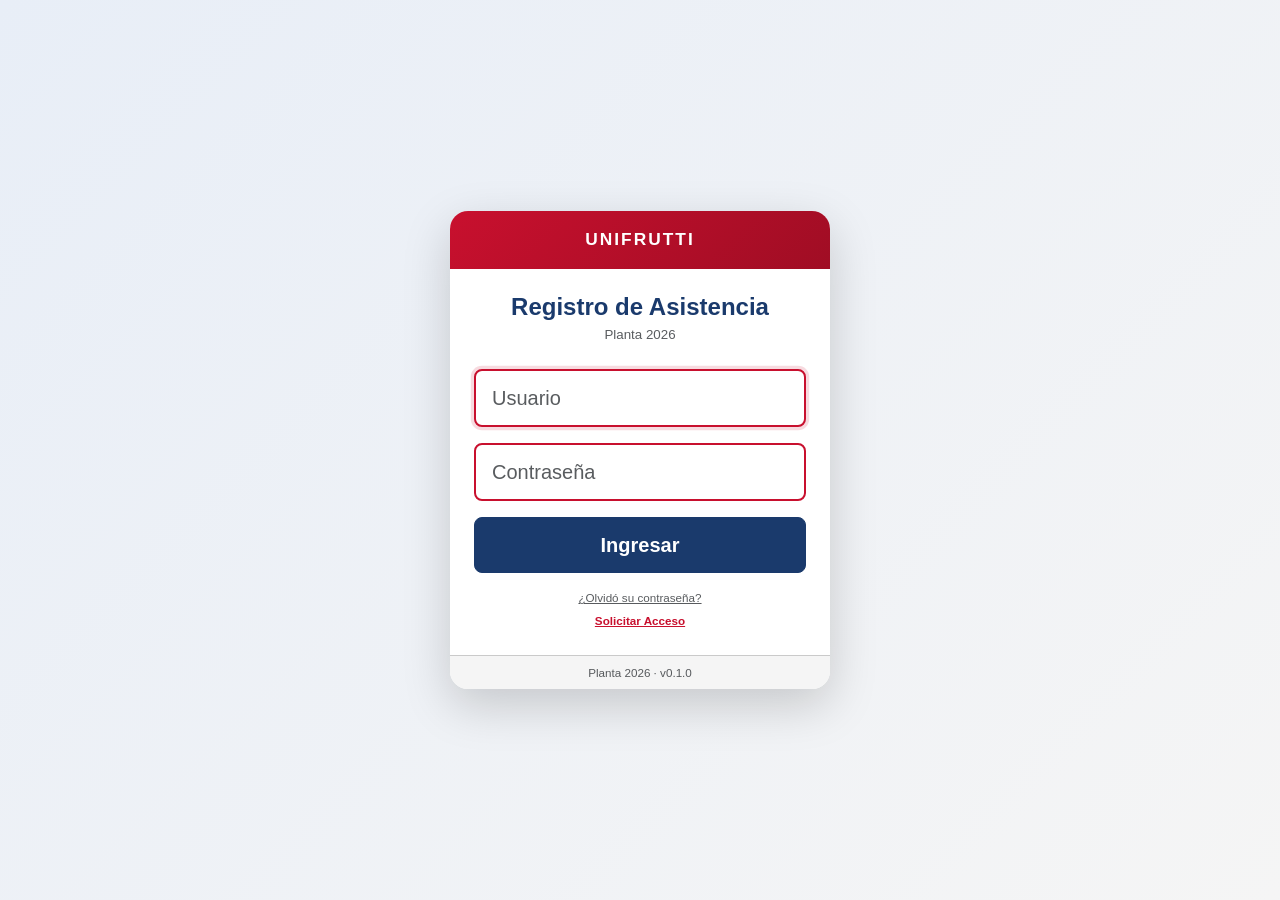
==== config.html @ 74a95b58 "Nuevo flujo: usuario generico encargado + config inicial + scan en ambas bases" ====
﻿<!DOCTYPE html>
<html lang="es">
<head>
  <meta charset="UTF-8">
  <meta name="viewport" content="width=device-width, initial-scale=1.0, maximum-scale=1.0, user-scalable=no">
  <meta name="theme-color" content="#c8102e">
  <title>Configuraci&oacute;n - Planta Rapel 2026</title>
  <link href="https://cdn.jsdelivr.net/npm/bootstrap@5.3.2/dist/css/bootstrap.min.css" rel="stylesheet">
  <link href="css/styles.css" rel="stylesheet">
</head>
<body>
  <nav class="navbar navbar-dark" style="background:#1a3a6c;">
    <div class="container-fluid">
      <span class="navbar-brand mb-0 h6 d-flex align-items-center">
        <img src="assets/logo-unifrutti.png" alt="Unifrutti" class="logo-navbar" onerror="this.style.display='none';">
        Planta Rapel 2026
      </span>
      <button class="btn btn-sm btn-outline-light" id="btnLogout">Salir</button>
    </div>
  </nav>
  
  <div class="container py-3">
    <div class="card shadow-sm">
      <div class="card-body p-3">
        <h5 class="mb-1" style="color:#1a3a6c;">Configuraci&oacute;n de Ruta</h5>
        <p class="text-muted small mb-3">Complete los datos antes de iniciar el escaneo</p>
        
        <form id="formConfig" novalidate>
          <div class="mb-3">
            <label class="form-label small fw-bold">Packing / Empresa</label>
            <select class="form-select" id="empresa" required>
              <option value="">Seleccione...</option>
              <option value="RAPEL">RAPEL</option>
              <option value="VERFRUT">VERFRUT</option>
            </select>
          </div>
          
          <div class="mb-3">
            <label class="form-label small fw-bold">Ruta</label>
            <input type="text" class="form-control" id="ruta" placeholder="Ej: CHAPAIRA" autocapitalize="characters" required>
          </div>
          
          <div class="mb-3">
            <label class="form-label small fw-bold">C&oacute;digo del Bus</label>
            <input type="text" class="form-control" id="codigoBus" placeholder="Ej: BUS-001" autocapitalize="characters" required>
          </div>
          
          <div class="mb-3">
            <label class="form-label small fw-bold">Placa del Bus</label>
            <input type="text" class="form-control" id="placa" placeholder="Ej: ABC-123" autocapitalize="characters" required>
          </div>
          
          <div class="mb-3">
            <label class="form-label small fw-bold">Cantidad de personal esperado</label>
            <input type="number" class="form-control" id="cantidad" placeholder="Ej: 50" min="1" max="200" required>
          </div>
          
          <hr class="my-3">
          
          <div class="mb-3">
            <label class="form-label small fw-bold">DNI del Encargado</label>
            <input type="text" class="form-control" id="dniEncargado" placeholder="8 d&iacute;gitos" inputmode="numeric" maxlength="8" required>
            <p class="text-muted small mt-1 mb-0">Se validar&aacute; contra la base y se registrar&aacute; como encargado de esta ruta</p>
          </div>
          
          <div id="msgError" class="alert alert-danger d-none py-2 small" role="alert"></div>
          
          <div id="cardEncargado" class="alert alert-success d-none py-2" role="alert">
            <p class="mb-1 small"><strong>Encargado identificado:</strong></p>
            <p class="mb-0" id="lblNombreEncargado">-</p>
          </div>
          
          <button type="submit" class="btn btn-primary btn-lg w-100 mt-2" id="btnIniciar">Iniciar Escaneo</button>
        </form>
      </div>
    </div>
  </div>
  
  <script src="js/config.js"></script>
  <script src="js/api.js"></script>
  <script src="js/auth.js"></script>
  <script src="js/config-inicial.js"></script>
</body>
</html>
---- css/styles.css ----
﻿:root {
  --unifrutti-red: #c8102e;
  --unifrutti-blue: #1a3a6c;
  --unifrutti-light: #f5f5f5;
}
* {
  font-family: 'Tahoma', Geneva, Verdana, sans-serif;
}
body {
  font-size: 10pt;
}
body.bg-login {
  background: linear-gradient(135deg, #e8eef7 0%, #f5f5f5 100%);
  min-height: 100vh;
}
.login-card {
  max-width: 380px;
  width: 100%;
  border: none;
  border-radius: 18px;
  overflow: hidden;
}
.login-card .card-header {
  background: linear-gradient(135deg, #c8102e 0%, #a00d24 100%);
  border-bottom: none;
}
.logo-header {
  max-height: 50px;
  width: auto;
}
.logo-navbar {
  max-height: 28px;
  width: auto;
  margin-right: 8px;
}
.btn-primary {
  background-color: var(--unifrutti-blue);
  border-color: var(--unifrutti-blue);
  padding: 12px;
  font-weight: 600;
}
.btn-primary:hover, .btn-primary:focus, .btn-primary:active {
  background-color: #142a52 !important;
  border-color: #142a52 !important;
}
.input-rojo {
  border: 2px solid var(--unifrutti-red);
  border-radius: 8px;
  padding: 12px 16px;
}
.input-rojo:focus {
  border-color: var(--unifrutti-red);
  box-shadow: 0 0 0 0.2rem rgba(200, 16, 46, 0.15);
}
.text-danger { color: var(--unifrutti-red) !important; }
.card-footer { background: var(--unifrutti-light); }

/* Scanner */
#reader {
  border-radius: 12px;
  overflow: hidden;
}
#reader video {
  border-radius: 12px;
}
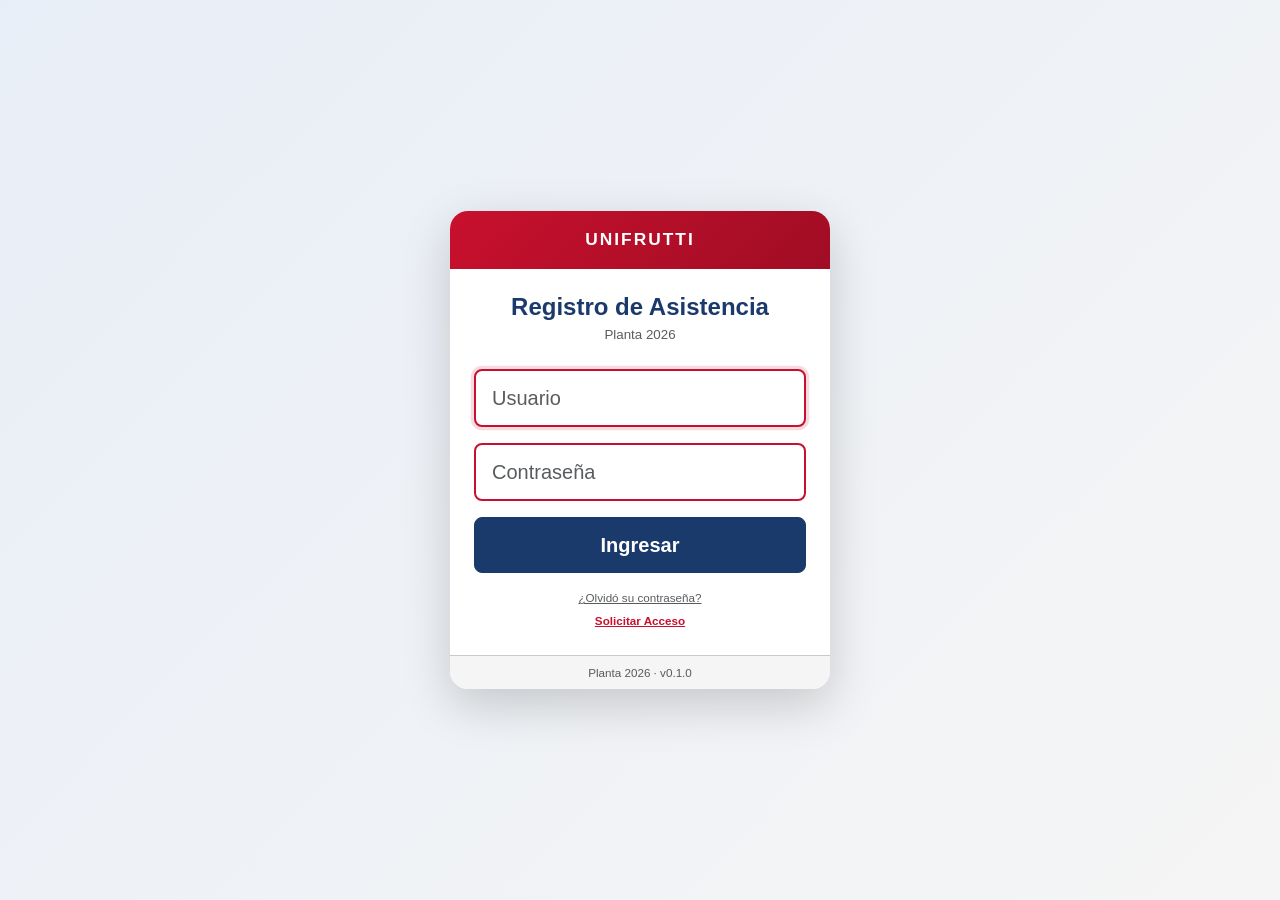
==== commit 460434b0: "Asistencias: zona/packing, turno, beep, contador grande, guardado batch a Sheets" ====
--- a/config.html
+++ b/config.html
@@ -27,11 +27,30 @@
         
         <form id="formConfig" novalidate>
           <div class="mb-3">
-            <label class="form-label small fw-bold">Packing / Empresa</label>
-            <select class="form-select" id="empresa" required>
+            <label class="form-label small fw-bold">Zona / Packing</label>
+            <select class="form-select" id="zonaPacking" required>
               <option value="">Seleccione...</option>
-              <option value="RAPEL">RAPEL</option>
-              <option value="VERFRUT">VERFRUT</option>
+              <option value="PUV 01">PUV 01</option>
+              <option value="PUV 02">PUV 02</option>
+              <option value="PUV 03">PUV 03</option>
+              <option value="PUV 04">PUV 04</option>
+              <option value="PUV 05">PUV 05</option>
+              <option value="PUV 06">PUV 06</option>
+              <option value="PUV 07">PUV 07</option>
+              <option value="PUV 08">PUV 08</option>
+              <option value="ARANDANOS">ARANDANOS</option>
+              <option value="PALTA">PALTA</option>
+              <option value="LIMON">LIMON</option>
+              <option value="BODEGA FRIGORIFICOS">BODEGA FRIGORIFICOS</option>
+            </select>
+          </div>
+          
+          <div class="mb-3">
+            <label class="form-label small fw-bold">Turno</label>
+            <select class="form-select" id="turno" required>
+              <option value="">Seleccione...</option>
+              <option value="DIA">D&Iacute;A</option>
+              <option value="NOCHE">NOCHE</option>
             </select>
           </div>
           
@@ -51,7 +70,7 @@
           </div>
           
           <div class="mb-3">
-            <label class="form-label small fw-bold">Cantidad de personal esperado</label>
+            <label class="form-label small fw-bold">Cantidad de personal asistente</label>
             <input type="number" class="form-control" id="cantidad" placeholder="Ej: 50" min="1" max="200" required>
           </div>
           
@@ -60,7 +79,7 @@
           <div class="mb-3">
             <label class="form-label small fw-bold">DNI del Encargado</label>
             <input type="text" class="form-control" id="dniEncargado" placeholder="8 d&iacute;gitos" inputmode="numeric" maxlength="8" required>
-            <p class="text-muted small mt-1 mb-0">Se validar&aacute; contra la base y se registrar&aacute; como encargado de esta ruta</p>
+            <p class="text-muted small mt-1 mb-0">Se validar&aacute; contra la base y se registrar&aacute; como encargado</p>
           </div>
           
           <div id="msgError" class="alert alert-danger d-none py-2 small" role="alert"></div>
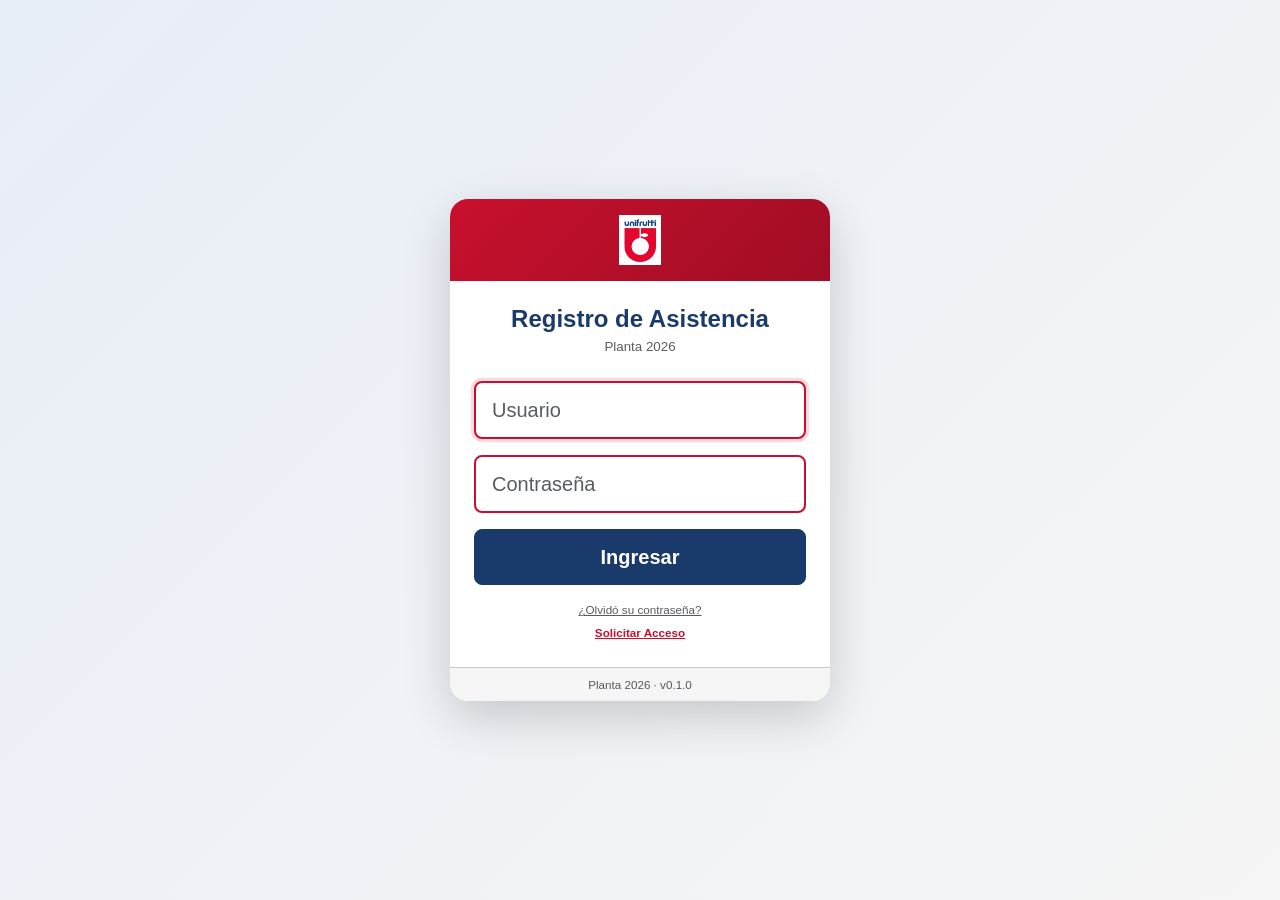
==== commit 1a576455: "Sistema de auto-version: detecta cambios y recarga sin cache" ====
--- a/config.html
+++ b/config.html
@@ -7,6 +7,7 @@
   <title>Configuraci&oacute;n - Planta Rapel 2026</title>
   <link href="https://cdn.jsdelivr.net/npm/bootstrap@5.3.2/dist/css/bootstrap.min.css" rel="stylesheet">
   <link href="css/styles.css" rel="stylesheet">
+<script src="js/version-check.js"></script>
 </head>
 <body>
   <nav class="navbar navbar-dark" style="background:#1a3a6c;">
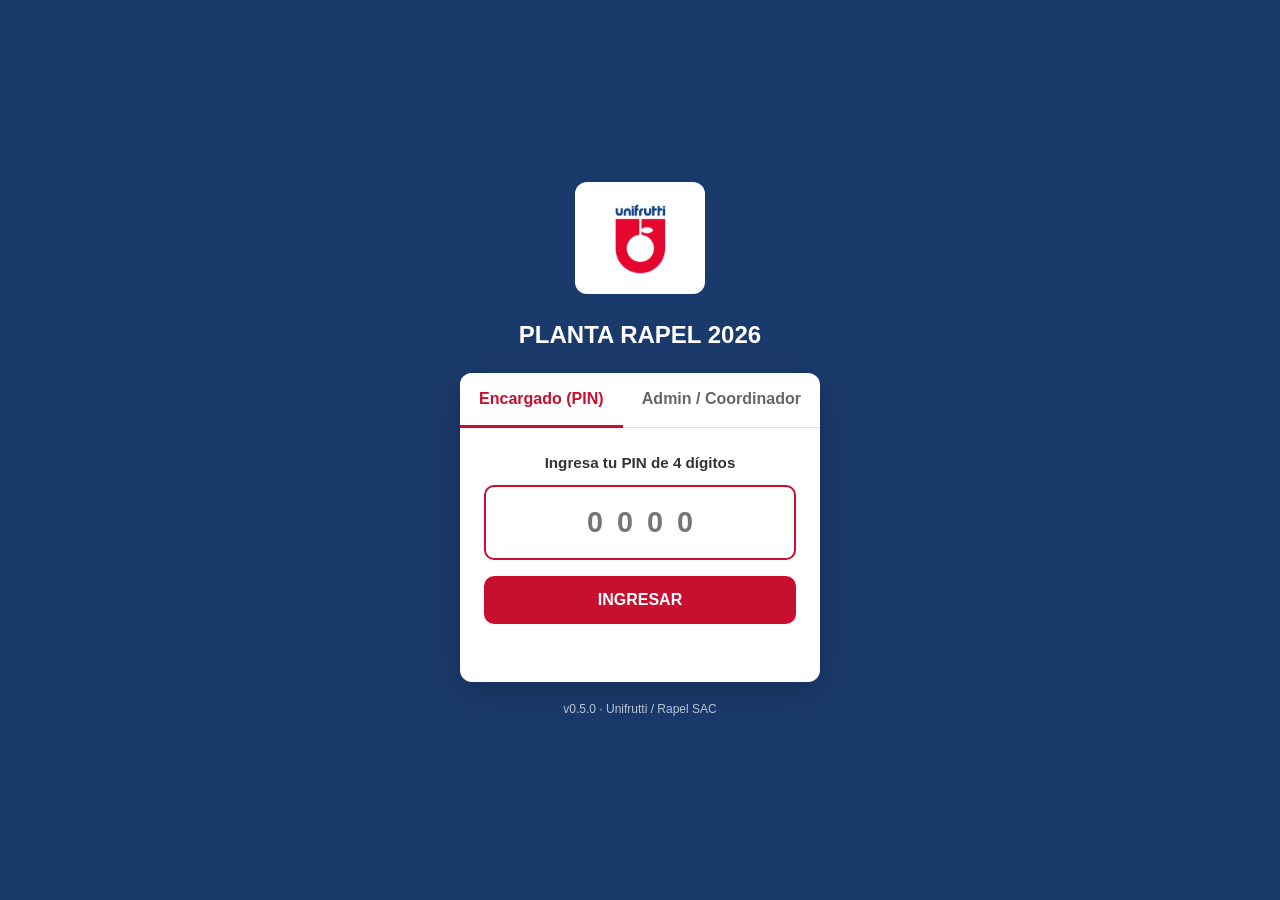
==== commit fe6b0720: "Bloque A: Zona/Packing + boton Inicio + Finalizar Registro" ====
--- a/config.html
+++ b/config.html
@@ -16,6 +16,7 @@
         <img src="assets/logo-unifrutti.png" alt="Unifrutti" class="logo-navbar" onerror="this.style.display='none';">
         Planta Rapel 2026
       </span>
+      <button class="btn btn-sm btn-light me-2" id="btnInicio">Inicio</button>
       <button class="btn btn-sm btn-outline-light" id="btnLogout">Salir</button>
     </div>
   </nav>
@@ -39,10 +40,11 @@
               <option value="PUV 06">PUV 06</option>
               <option value="PUV 07">PUV 07</option>
               <option value="PUV 08">PUV 08</option>
-              <option value="ARANDANOS">ARANDANOS</option>
+              <option value="ARANDANO">ARANDANO</option>
               <option value="PALTA">PALTA</option>
               <option value="LIMON">LIMON</option>
-              <option value="BODEGA FRIGORIFICOS">BODEGA FRIGORIFICOS</option>
+              <option value="BODEGA">BODEGA</option>
+              <option value="FRIGORIFICO">FRIGORIFICO</option>
             </select>
           </div>
           
--- a/css/styles.css
+++ b/css/styles.css
@@ -62,4 +62,16 @@
 }
 #reader video {
   border-radius: 12px;
+}
+/* Force navbar logo size */
+.navbar .logo-nav {
+  height: 36px !important;
+  max-height: 36px !important;
+  width: auto !important;
+  max-width: 80px !important;
+  object-fit: contain;
+  vertical-align: middle;
+}
+.navbar .logo-nav-fallback {
+  vertical-align: middle;
 }
